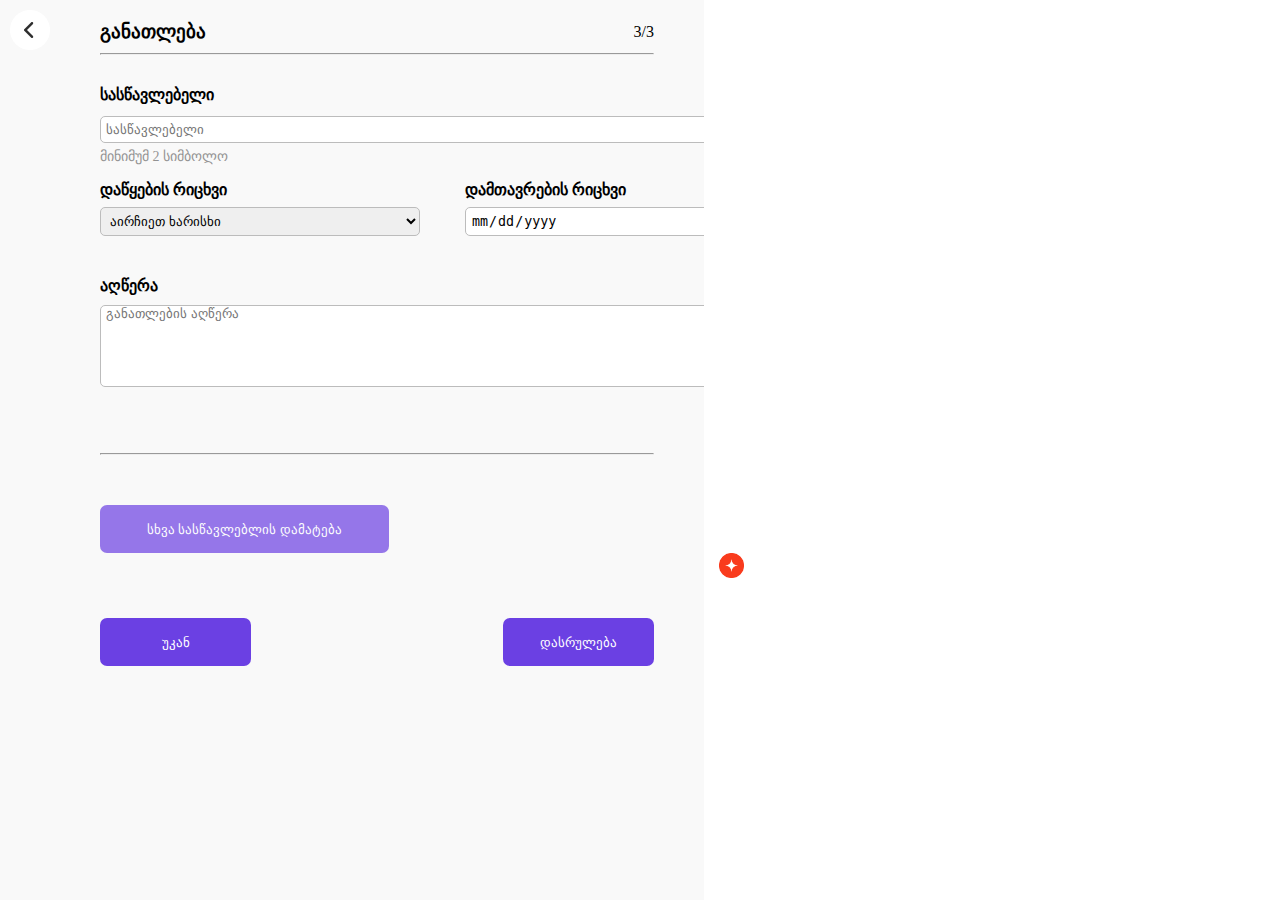
==== edu/edu.html @ d08cd8d1 "First draft and structure of app, with no JS or anyhting else" ====
<!DOCTYPE html>
<html lang="en">
  <head>
    <meta charset="UTF-8" />
    <meta http-equiv="X-UA-Compatible" content="IE=edge" />
    <link rel="stylesheet" href="/repetive_codes/styles.css" />
    
    <meta name="viewport" content="width=device-width, initial-scale=1.0" />
    <title>განათლება</title>
  </head>
  <body>
    <div class="container-wrapper">
      <div class="left">
        <header class="top-header">
          
          <button class="goBackBtn">
            <a href="/Start/index.html"
              ><img class="backBtn" src="/images/backBtn.png" alt=""
            /></a>
          </button>
          
          <div class="txt-container">
            <h3 class="header_text">განათლება</h3>
            <p class="pagination">3/3</p>
          </div>
        </header>
        <hr />
        <div class="form-container">
          <form action="" class="form">
            <div class="long_field">
              <label for="phnumber" class="labels">სასწავლებელი</label>
              <input
                class="border"
                type="text"
                placeholder="სასწავლებელი"
                required
              />
              <p class="guidlines">მინიმუმ 2 სიმბოლო</p>
            </div>
            
            <div class="name-fields">
              <div class="fname-wrap" s>
                <label for="major" class="labels">დაწყების რიცხვი</label>
                <select
                  class="txt_input border"
                  type=""
                  name="major"
                  required
                >
                <option selected disabled hidden>აირჩიეთ ხარისხი</option>
                    <option value="1">One</option>
                    <option value="2">Two</option>
                    <option value="3">Three</option>
                    <option value="4">Four</option>
                    <option value="5">Five</option>
                </select>
              </div>
              <div class="lname-wrap">
                <label for="endDate" class="labels">დამთავრების რიცხვი</label>
                <input
                  class="txt_input border"
                  type="date"
                  placeholder="mm / dd / yyyy"
                  name="endDate"
                  required
                />
              </div>
            </div>
            <div class="aboutMe-container">
              <label for="aboutMe" class="labels">აღწერა</label>
              <input
                type="text"
                name="aboutMe"
                placeholder="განათლების აღწერა"
                class="border"
              />
            </div>
          </form>
        </div>

        <hr>

        <div class="all-btns">
            <div class="extra-btn-container">
            <button class="big-btn">
                სხვა სასწავლებლის დამატება
            </button>
        </div>


        <div class="btn-container">
            <a href="/edu/edu.html"
            ><button class="btn custom-btn">დასრულება</button></a
          >
          <a href="/general_Info/general_info.html"
            ><button class="btn custom-btn custom-btn-back">უკან</button></a
          >
        </div>
        </div>
        
      </div>
      <div class="right">
        <div class="bottom-img-container">
          <img class="pagination-logo" src="/images/LOGO-12 1.png" alt="" />
        </div>
      </div>
      </div>
    </div>
  </body>
</html>
---- repetive_codes/styles.css ----
* {
  margin: 0;
  padding: 0;
  box-sizing: border-box;
}

.container-wrapper {
  margin: 0;
  display: flex;
  flex-direction: row;
}

.left {
  width: 55%;
  height: 100vh;
  background-color: #f9f9f9;
}

.right {
  width: 45%;
  height: 100vh;
  background-color: white;
}

.txt-container {
  display: flex;
  flex-direction: row;
  align-items: center;
  width: 100%;
  justify-content: space-between;
}

.header_text {
  flex-grow: 1;
  margin-left: 50px;
}

.pagination {
  margin-right: 50px;
}
hr {
  margin: 0 50px 0 100px;
}

.top-header {
  margin: 10px 0 0 10px;
  display: flex;
  flex-direction: row;
  align-items: center;
}

.goBackBtn {
  background-color: inherit;
  border: none;
  cursor: pointer;
}

.form {
  margin: 30px 50px 0 100px;
}

.border {
  border: 1px solid #bcbcbc;
  border-radius: 5px;
}

.btn {
  background-color: #6b40e3;
  float: right;
  margin-top: 65px;
  margin-right: 50px;
  color: white;
  padding: 10px;
  width: 151px;
  height: 48px;
  border: none;
  border-radius: 7px;
  cursor: pointer;
}

.pagination-logo {
  width: 25px;
  margin-left: 15px;
  margin-top: 96%;
}
.long_field {
  display: flex;
  flex-direction: column;
}

.long_field label {
  margin-bottom: 12px;
}
.long_field input {
  padding: 5px;
}

.guidlines {
  color: #2e2e2e;
  font-weight: 400;
  opacity: 0.5;
  font-size: 14px;
  margin: 5px 0 15px 0;
}

.labels {
  font-weight: bolder;
}

.name-fields {
  display: flex;
  flex-direction: row;
  justify-content: space-between;
  margin-bottom: 40px;
}

.fname-wrap {
  display: flex;
  flex-direction: column;
}

.lname-wrap {
  display: flex;
  flex-direction: column;
}

.txt_input {
  width: 320px;
  padding: 5px;
  margin-top: 8px;
}

.aboutMe-container {
  display: flex;
  flex-direction: column;
  margin-top: 30px;
  margin-bottom: 40px;
}
.aboutMe-container label {
  margin-bottom: 10px;
}

.aboutMe-container input {
  padding-left: 5px;
  padding-bottom: 65px;
}

.big-btn {
  background-color: #6b40e3;
  margin-right: 50px;
  color: white;
  padding: 10px;
  width: 289px;
  height: 48px;
  border: none;
  border-radius: 7px;
  cursor: pointer;
}

.custom-btn {
  margin-bottom: 150px;
}

.custom-btn-back {
  margin-left: 100px;
  float: left;
}

.big-btn {
  width: 289px;
  margin-left: 100px;
  opacity: 0.7;
}

.all-btns {
  margin-top: 50px;
}

.form {
  width: 685px;
  height: 368px;
}

.messed-up-btn {
  margin-top: 200px;
}
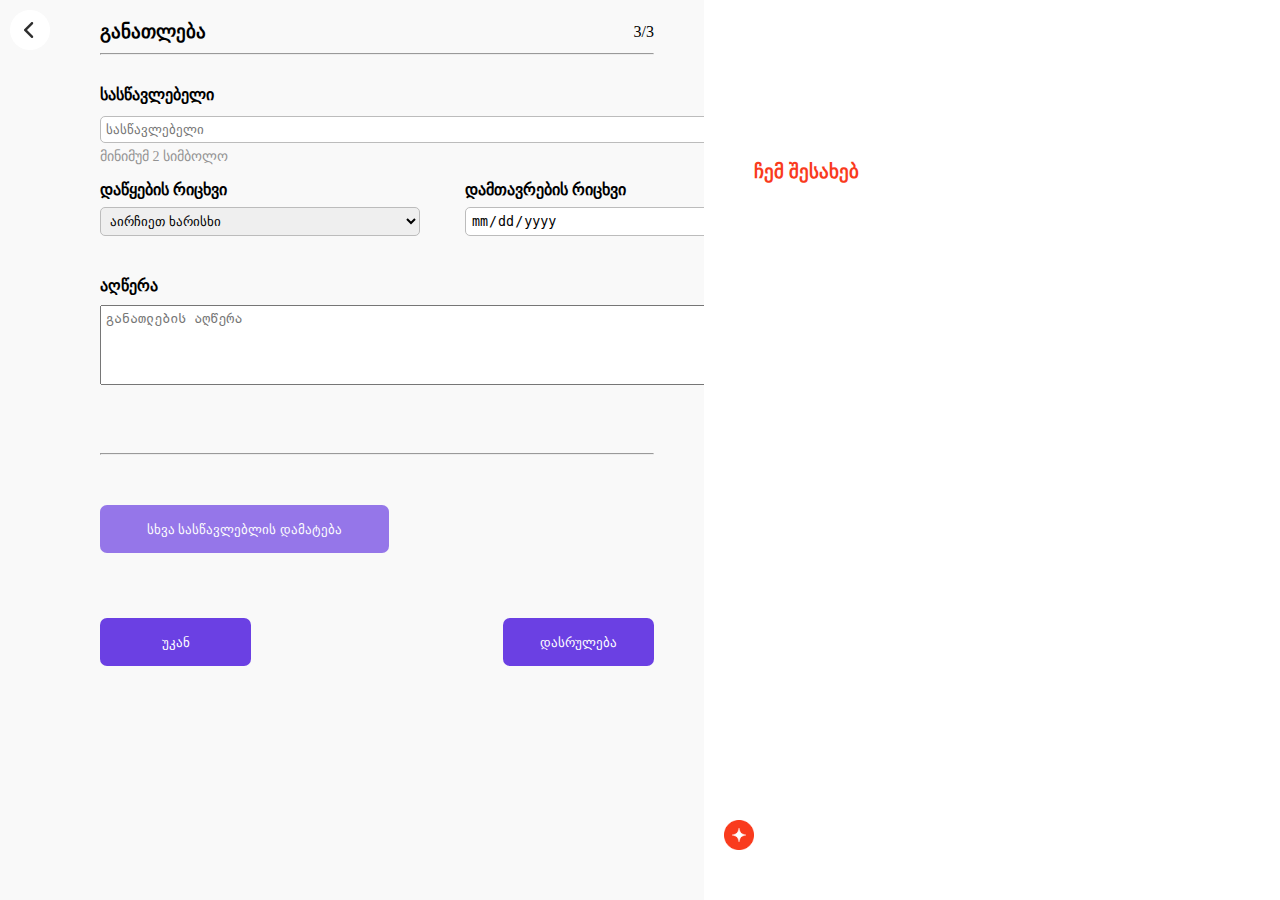
==== commit 6eced164: "worked a bit on js but it's a mess, will resume later, still lot left" ====
--- a/edu/edu.html
+++ b/edu/edu.html
@@ -4,7 +4,10 @@
     <meta charset="UTF-8" />
     <meta http-equiv="X-UA-Compatible" content="IE=edge" />
     <link rel="stylesheet" href="/repetive_codes/styles.css" />
-    
+    <link rel="stylesheet" href="/right_side.css">
+    <script src="/email_number.js" defer></script>
+    <script src="/app.js" defer></script>
+    <script src="/about-me.js" defer></script>
     <meta name="viewport" content="width=device-width, initial-scale=1.0" />
     <title>განათლება</title>
   </head>
@@ -68,12 +71,7 @@
             </div>
             <div class="aboutMe-container">
               <label for="aboutMe" class="labels">აღწერა</label>
-              <input
-                type="text"
-                name="aboutMe"
-                placeholder="განათლების აღწერა"
-                class="border"
-              />
+              <textarea class="about-me-info" name="aboutMe" placeholder="განათლების აღწერა"></textarea>
             </div>
           </form>
         </div>
@@ -92,7 +90,7 @@
             <a href="/edu/edu.html"
             ><button class="btn custom-btn">დასრულება</button></a
           >
-          <a href="/general_Info/general_info.html"
+          <a href="/experience/experience.html"
             ><button class="btn custom-btn custom-btn-back">უკან</button></a
           >
         </div>
@@ -100,6 +98,26 @@
         
       </div>
       <div class="right">
+       <div class="resume-info">
+          <div class="fullName">
+            <h1 class="fname color"></h1>
+            <h1 class="lname color"></h1>
+          </div>
+          <div class="contact-info">
+            <div class="icons">
+              <img class="email-icon hidden" src="/images/Vector.png" alt="" />
+              <p class="person-email"></p>
+            </div>
+            <div class="icons">
+              <img class="phone-icon hidden" src="/images/phone.png" alt="" />
+              <p class="person-number"></p>
+            </div>
+          </div>
+          <div class="basic-about-me-info">
+            <h3 class="about--me color">ჩემ შესახებ</h3>
+            <p class="client-about-me-input"></p>
+          </div>
+        </div>
         <div class="bottom-img-container">
           <img class="pagination-logo" src="/images/LOGO-12 1.png" alt="" />
         </div>
--- a/repetive_codes/styles.css
+++ b/repetive_codes/styles.css
@@ -78,11 +78,18 @@
   cursor: pointer;
 }
 
-.pagination-logo {
+/* .pagination-logo {
   width: 25px;
   margin-left: 15px;
   margin-top: 96%;
-}
+} */
+
+.pagination-logo {
+  position: absolute;
+  bottom: 0;
+  left: 0;
+}
+
 .long_field {
   display: flex;
   flex-direction: column;
@@ -140,9 +147,12 @@
   margin-bottom: 10px;
 }
 
-.aboutMe-container input {
-  padding-left: 5px;
-  padding-bottom: 65px;
+.about-me-info {
+  padding: 5px;
+  width: 685px;
+  height: 80px;
+  resize: none;
+  overflow: auto;
 }
 
 .big-btn {
@@ -184,3 +194,11 @@
 .messed-up-btn {
   margin-top: 200px;
 }
+
+.job-desc-info {
+  padding: 5px;
+  width: 685px;
+  height: 80px;
+  resize: none;
+  overflow: auto;
+}
--- a/right_side.css
+++ b/right_side.css
@@ -0,0 +1,68 @@
+.right {
+  position: relative;
+}
+
+.bottom-img-container {
+  position: absolute;
+  bottom: 50px;
+  left: 20px;
+}
+
+.pagination-logo {
+  width: 30px;
+}
+
+.resume-info {
+  margin-left: 50px;
+  display: flex;
+  flex-direction: column;
+}
+
+.fullName {
+  position: absolute;
+  display: flex;
+  flex-direction: row;
+  margin-top: 50px;
+}
+
+.contact-info {
+  margin-top: 100px;
+}
+.fname {
+  margin-right: 15px;
+}
+
+.color {
+  color: #f93b1d;
+}
+
+.basic-about-me-info {
+  margin-top: 25px;
+}
+
+.client-about-me-input {
+  width: 350px;
+  word-wrap: break-word;
+  margin-top: 20px;
+}
+
+.icons {
+  display: flex;
+}
+
+.icons p {
+  margin-left: 10px;
+}
+
+.timeline {
+  display: flex;
+}
+
+.position-comp {
+  display: flex;
+  align-items: center;
+}
+
+.hidden {
+  visibility: hidden;
+}
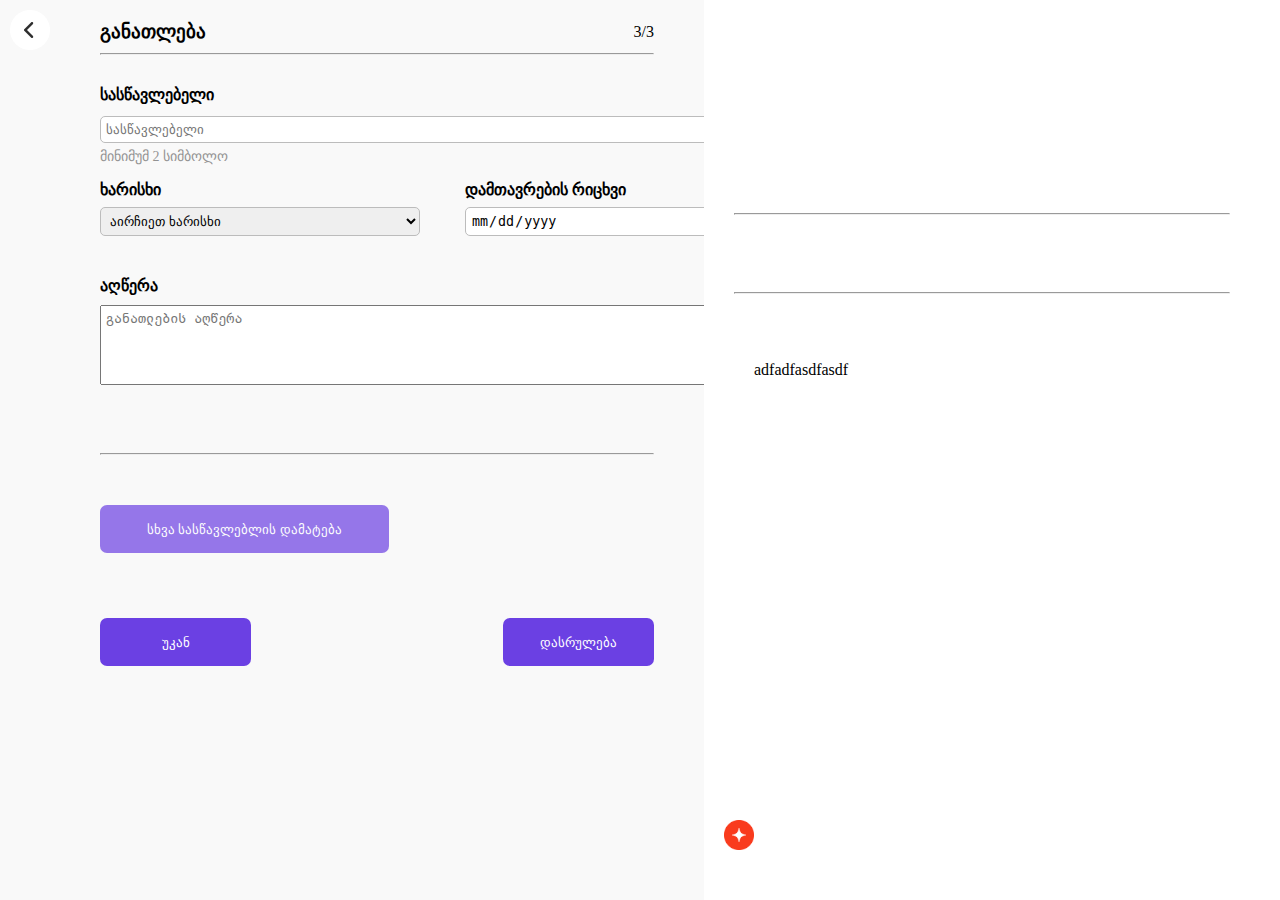
==== commit 0908df0a: "i finished most of the info display on the right side of the page, naming of variables are terrible " ====
--- a/edu/edu.html
+++ b/edu/edu.html
@@ -8,6 +8,9 @@
     <script src="/email_number.js" defer></script>
     <script src="/app.js" defer></script>
     <script src="/about-me.js" defer></script>
+    <script src="/experience/experience.js" defer></script>
+    <script src="/api.js" defer></script>
+    <script src="edu.js" defer></script>
     <meta name="viewport" content="width=device-width, initial-scale=1.0" />
     <title>განათლება</title>
   </head>
@@ -33,7 +36,7 @@
             <div class="long_field">
               <label for="phnumber" class="labels">სასწავლებელი</label>
               <input
-                class="border"
+                class="border uni-name-input"
                 type="text"
                 placeholder="სასწავლებელი"
                 required
@@ -43,25 +46,20 @@
             
             <div class="name-fields">
               <div class="fname-wrap" s>
-                <label for="major" class="labels">დაწყების რიცხვი</label>
+                <label for="major" class="labels">ხარისხი</label>
                 <select
-                  class="txt_input border"
+                  class="txt_input border option-container"
                   type=""
                   name="major"
                   required
                 >
                 <option selected disabled hidden>აირჩიეთ ხარისხი</option>
-                    <option value="1">One</option>
-                    <option value="2">Two</option>
-                    <option value="3">Three</option>
-                    <option value="4">Four</option>
-                    <option value="5">Five</option>
                 </select>
               </div>
               <div class="lname-wrap">
                 <label for="endDate" class="labels">დამთავრების რიცხვი</label>
                 <input
-                  class="txt_input border"
+                  class="txt_input border uni_end_date"
                   type="date"
                   placeholder="mm / dd / yyyy"
                   name="endDate"
@@ -70,8 +68,8 @@
               </div>
             </div>
             <div class="aboutMe-container">
-              <label for="aboutMe" class="labels">აღწერა</label>
-              <textarea class="about-me-info" name="aboutMe" placeholder="განათლების აღწერა"></textarea>
+              <label for="description" class="labels">აღწერა</label>
+              <textarea class="education_desc" name="description" placeholder="განათლების აღწერა"></textarea>
             </div>
           </form>
         </div>
@@ -117,6 +115,40 @@
             <h3 class="about--me color">ჩემ შესახებ</h3>
             <p class="client-about-me-input"></p>
           </div>
+          <hr style="margin-top: 10px; margin-left: -20px ;">
+          <div class="experience_info">
+            <h3 class="color header_1" style="margin-top: 10px;" >გამოცდილება</h3>
+            <div class="position-info-container">
+              <div class="position-comp">
+                <p class="position-info" style="margin:10px 0 5px 0;"></p>
+                <p class="comp-name"  style="margin:10px 0 5px 10px;"></p>
+              </div>
+              
+              <div class="timeline">
+                <p class="guidlines start-date-display"></p>
+                
+                <p class="guidlines end-date-display"></p>
+              </div>
+            </div>
+            <p class="job-desc"></p>
+          </div>
+          <hr style="margin-top: 10px; margin-left: -20px ;">
+          <div class="education_info">
+            <h3 class="color header_2 hidden" style="margin-top: 10px;" >განათლება</h3>
+            <div class="position-info-container">
+              <div class="position-comp">
+                <p class="uni-name" style="margin:10px 0 5px 0;"></p>
+                <p class="degree"  style="margin:10px 0 5px 10px; font-size: 15px;"></p>
+              </div>
+              
+              <div class="timeline">
+                
+                
+                <p class="guidlines uni-end-date-display"></p>
+              </div>
+            </div>
+            <p class="uni-desc">adfadfasdfasdf</p>
+          </div>
         </div>
         <div class="bottom-img-container">
           <img class="pagination-logo" src="/images/LOGO-12 1.png" alt="" />
--- a/repetive_codes/styles.css
+++ b/repetive_codes/styles.css
@@ -202,3 +202,11 @@
   resize: none;
   overflow: auto;
 }
+
+.education_desc {
+  padding: 5px;
+  width: 685px;
+  height: 80px;
+  resize: none;
+  overflow: auto;
+}
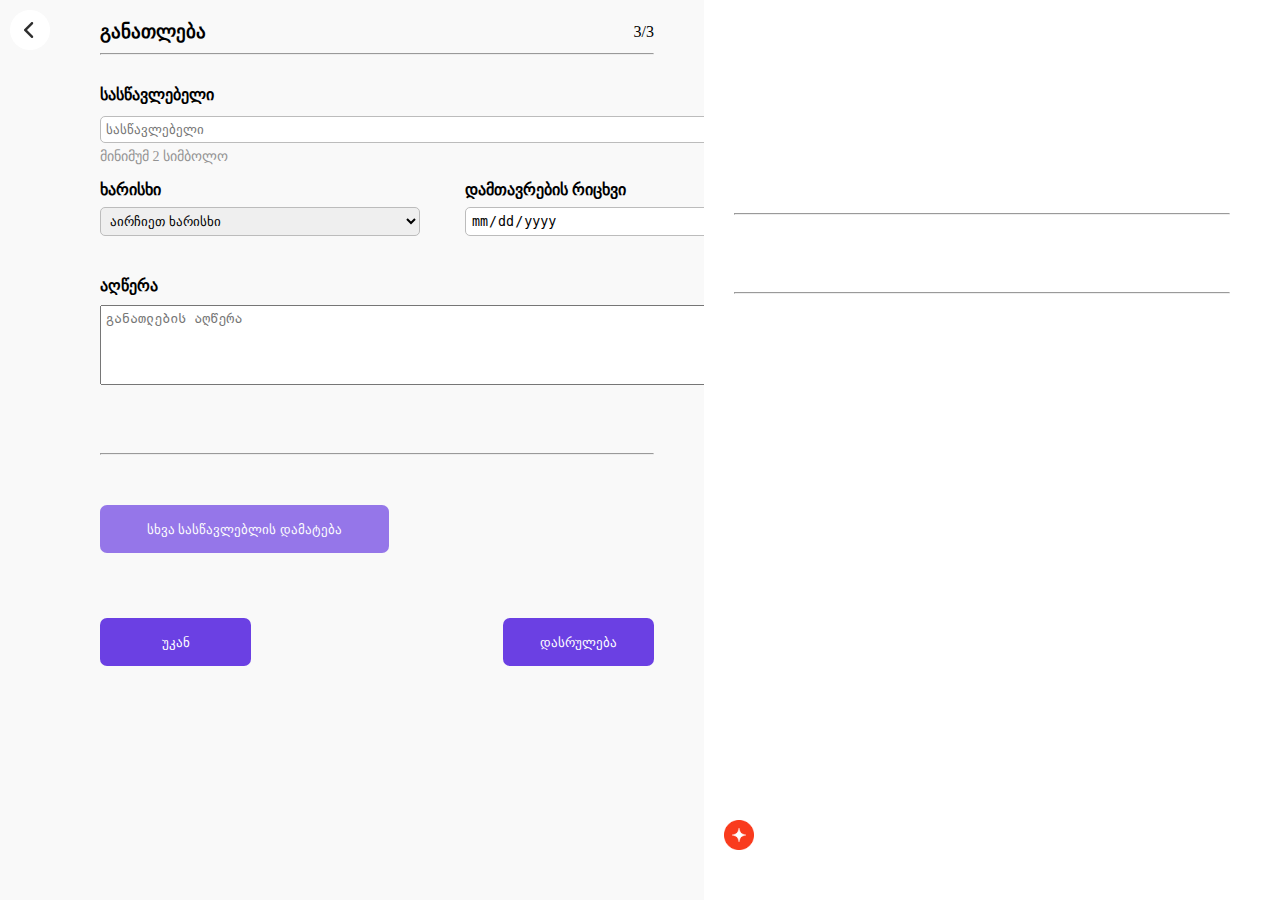
==== commit 12e92c72: "Added the last page of the app, it now displays the data from the session storage" ====
--- a/edu/edu.html
+++ b/edu/edu.html
@@ -85,7 +85,7 @@
 
 
         <div class="btn-container">
-            <a href="/edu/edu.html"
+            <a href="/final_page/fianl_page.html"
             ><button class="btn custom-btn">დასრულება</button></a
           >
           <a href="/experience/experience.html"
@@ -147,7 +147,7 @@
                 <p class="guidlines uni-end-date-display"></p>
               </div>
             </div>
-            <p class="uni-desc">adfadfasdfasdf</p>
+            <p class="uni-desc"></p>
           </div>
         </div>
         <div class="bottom-img-container">
--- a/repetive_codes/styles.css
+++ b/repetive_codes/styles.css
@@ -2,6 +2,15 @@
   margin: 0;
   padding: 0;
   box-sizing: border-box;
+}
+
+body {
+  font-family: "HelveticaNeue";
+}
+
+@font-face {
+  font-family: "HelveticaNeue";
+  src: url("/HelveticaNeue.ttc") format("truetype");
 }
 
 .container-wrapper {
--- a/right_side.css
+++ b/right_side.css
@@ -1,3 +1,12 @@
+body {
+  font-family: "HelveticaNeue";
+}
+
+@font-face {
+  font-family: "HelveticaNeue";
+  src: url("/HelveticaNeue.ttc") format("truetype");
+}
+
 .right {
   position: relative;
 }
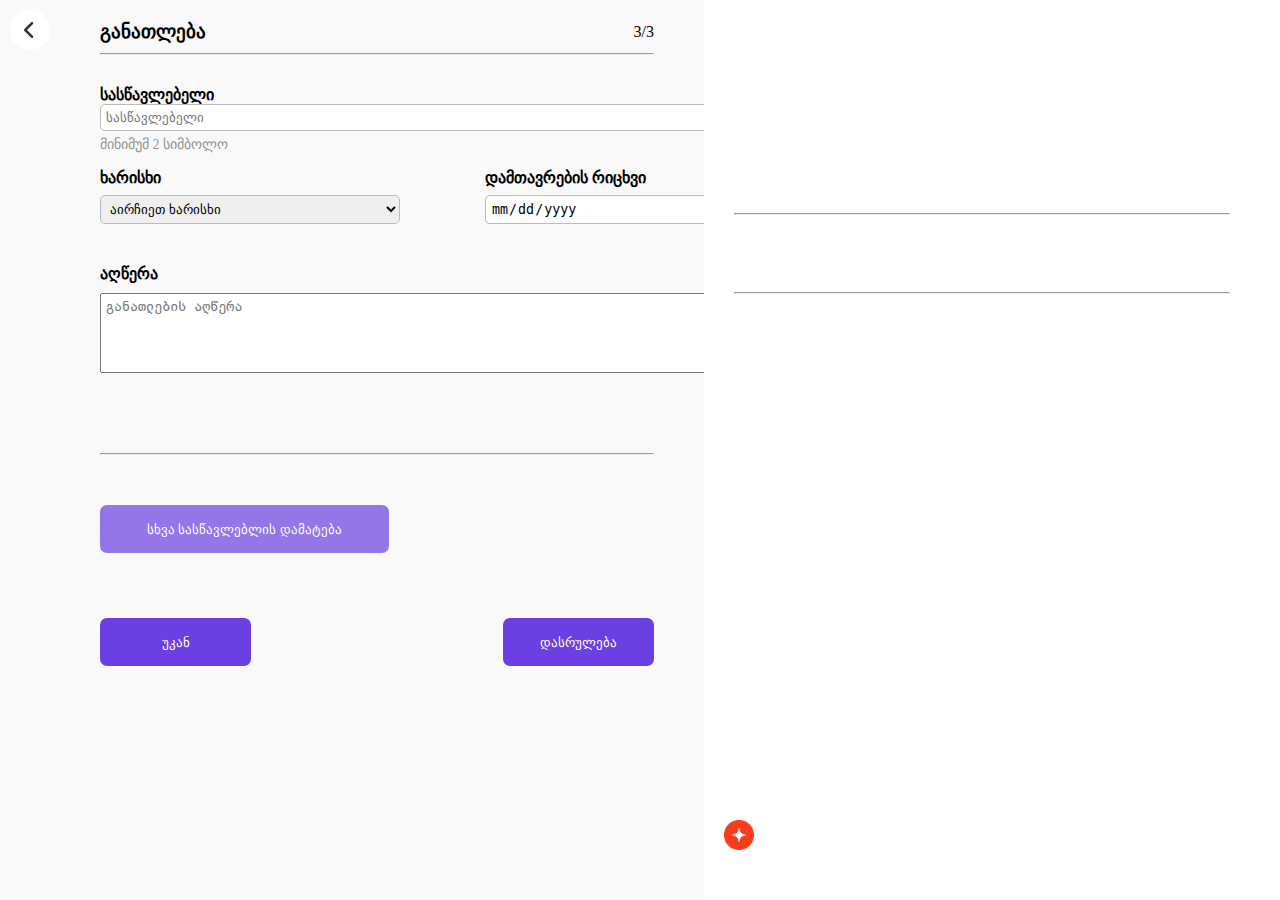
==== commit 23a1d776: "I just realized I added all files and then commit all files, please redberry team don't crucify me" ====
--- a/edu/edu.html
+++ b/edu/edu.html
@@ -34,13 +34,17 @@
         <div class="form-container">
           <form action="" class="form">
             <div class="long_field">
+              <div class="width uni-container">
               <label for="phnumber" class="labels">სასწავლებელი</label>
               <input
-                class="border uni-name-input"
+                class="border uni-name-input "
                 type="text"
                 placeholder="სასწავლებელი"
                 required
               />
+              <img class="iSuckAtThis uniErr hide" src="/error.png" alt="">
+              </div>
+              
               <p class="guidlines">მინიმუმ 2 სიმბოლო</p>
             </div>
             
--- a/repetive_codes/styles.css
+++ b/repetive_codes/styles.css
@@ -87,12 +87,6 @@
   cursor: pointer;
 }
 
-/* .pagination-logo {
-  width: 25px;
-  margin-left: 15px;
-  margin-top: 96%;
-} */
-
 .pagination-logo {
   position: absolute;
   bottom: 0;
@@ -141,7 +135,7 @@
 }
 
 .txt_input {
-  width: 320px;
+  width: 300px;
   padding: 5px;
   margin-top: 8px;
 }
@@ -219,3 +213,35 @@
   resize: none;
   overflow: auto;
 }
+
+.error {
+  position: absolute;
+  width: 20px;
+  margin: 13px 0 0 5px;
+}
+
+.email-error {
+  position: absolute;
+  width: 20px;
+  margin: 4px 0 0 5px;
+}
+
+.hide {
+  visibility: hidden;
+}
+
+.check {
+  background-image: url(/valid.png);
+  background-repeat: no-repeat;
+  background-position: 99%;
+}
+
+.iSuckAtThis {
+  position: absolute;
+  width: 20px;
+  margin: 5px 0 0 1px;
+}
+
+.width input {
+  width: 685px;
+}
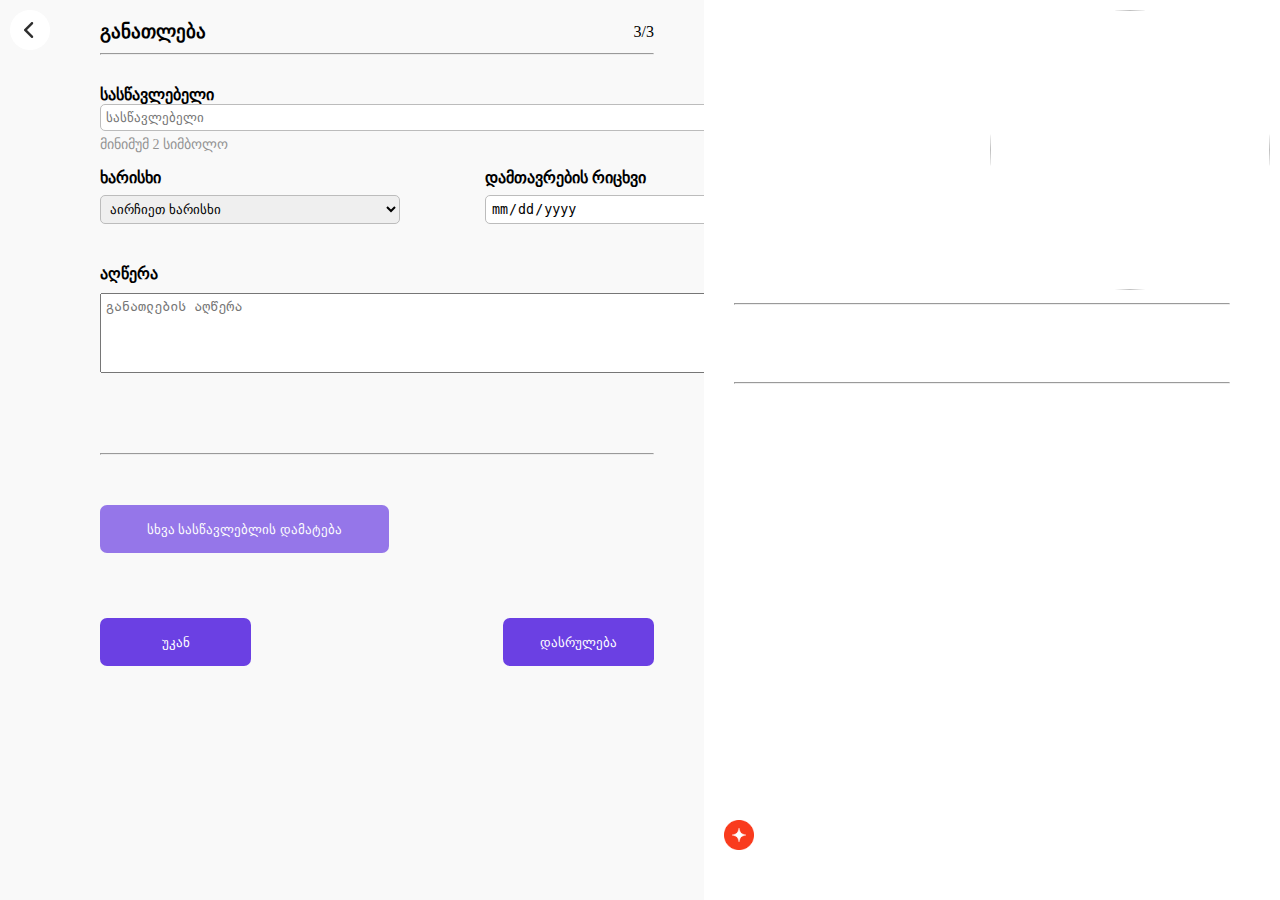
==== commit 8d6cf958: "made uploaded image display visible on all pages, it's not top notch but I think it does the job" ====
--- a/edu/edu.html
+++ b/edu/edu.html
@@ -11,6 +11,8 @@
     <script src="/experience/experience.js" defer></script>
     <script src="/api.js" defer></script>
     <script src="edu.js" defer></script>
+    <script src="/allClear.js" defer></script>
+    <script src="/displayImg.js" defer></script>
     <meta name="viewport" content="width=device-width, initial-scale=1.0" />
     <title>განათლება</title>
   </head>
@@ -19,7 +21,7 @@
       <div class="left">
         <header class="top-header">
           
-          <button class="goBackBtn">
+          <button class="goBackBtn backBtn">
             <a href="/Start/index.html"
               ><img class="backBtn" src="/images/backBtn.png" alt=""
             /></a>
@@ -90,7 +92,7 @@
 
         <div class="btn-container">
             <a href="/final_page/fianl_page.html"
-            ><button class="btn custom-btn">დასრულება</button></a
+            ><button class="btn custom-btn finishBtn">დასრულება</button></a
           >
           <a href="/experience/experience.html"
             ><button class="btn custom-btn custom-btn-back">უკან</button></a
@@ -101,6 +103,7 @@
       </div>
       <div class="right">
        <div class="resume-info">
+        <div class="img-container"><img src="" alt="" class="image" /></div>
           <div class="fullName">
             <h1 class="fname color"></h1>
             <h1 class="lname color"></h1>
@@ -119,7 +122,7 @@
             <h3 class="about--me color">ჩემ შესახებ</h3>
             <p class="client-about-me-input"></p>
           </div>
-          <hr style="margin-top: 10px; margin-left: -20px ;">
+          <hr style="margin-top: 100px; margin-left: -20px ;">
           <div class="experience_info">
             <h3 class="color header_1" style="margin-top: 10px;" >გამოცდილება</h3>
             <div class="position-info-container">
--- a/repetive_codes/styles.css
+++ b/repetive_codes/styles.css
@@ -245,3 +245,17 @@
 .width input {
   width: 685px;
 }
+
+.disabled {
+  opacity: 0.5;
+}
+
+.image {
+  position: absolute;
+  height: 280px;
+  width: 280px;
+  border-radius: 100%;
+  margin-top: 10px;
+  margin-right: 10px;
+  right: 0;
+}
